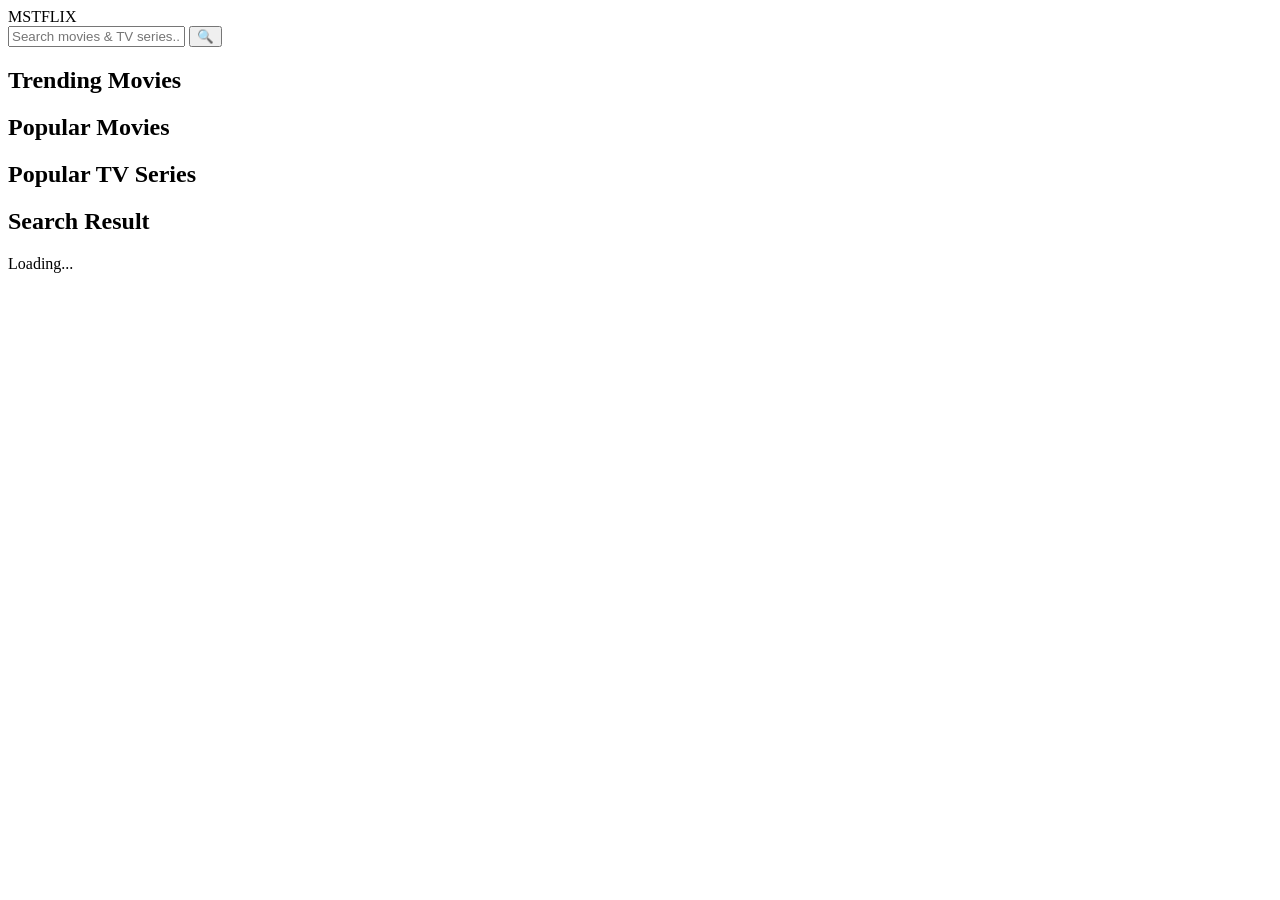
==== index.html @ 0edcbc35 "Create index test" ====
<!DOCTYPE html>

<html lang="id">

<head>

  <meta charset="UTF-8">

  <meta name="viewport" content="width=device-width, initial-scale=1.0">

  <title>MSTFLIX — Movie & TV Library</title>

  <link rel="stylesheet" href="style.css">

</head>

<body>

  <header class="header">

    <div class="logo">MST<span>FLIX</span></div>

    <div class="search-box">

      <input

        type="text"

        id="searchInput"

        placeholder="Search movies & TV series..."

      >

      <button id="searchBtn">🔍</button>

    </div>

  </header>

  <main>

    <section id="homePage">

      <div class="section">

        <div class="section-title">

          <h2>Trending Movies</h2>

        </div>

        <div id="trendingMovies" class="movie-grid"></div>

      </div>

      <div class="section">

        <div class="section-title">

          <h2>Popular Movies</h2>

        </div>

        <div id="popularMovies" class="movie-grid"></div>

      </div>

      <div class="section">

        <div class="section-title">

          <h2>Popular TV Series</h2>

        </div>

        <div id="popularTV" class="movie-grid"></div>

      </div>

    </section>

    <!-- SEARCH -->

    <section id="searchPage" class="hidden">

      <div class="section-title">

        <h2 id="searchTitle">Search Result</h2>

      </div>

      <div id="searchResults" class="movie-grid"></div>

    </section>

    <!-- DETAIL -->

    <section id="detailPage" class="hidden">

      <div id="detailContent"></div>

    </section>

  </main>

  <div id="loading" class="loading hidden">

    Loading...

  </div>

  <script src="script.js"></script>

</body>

</html>
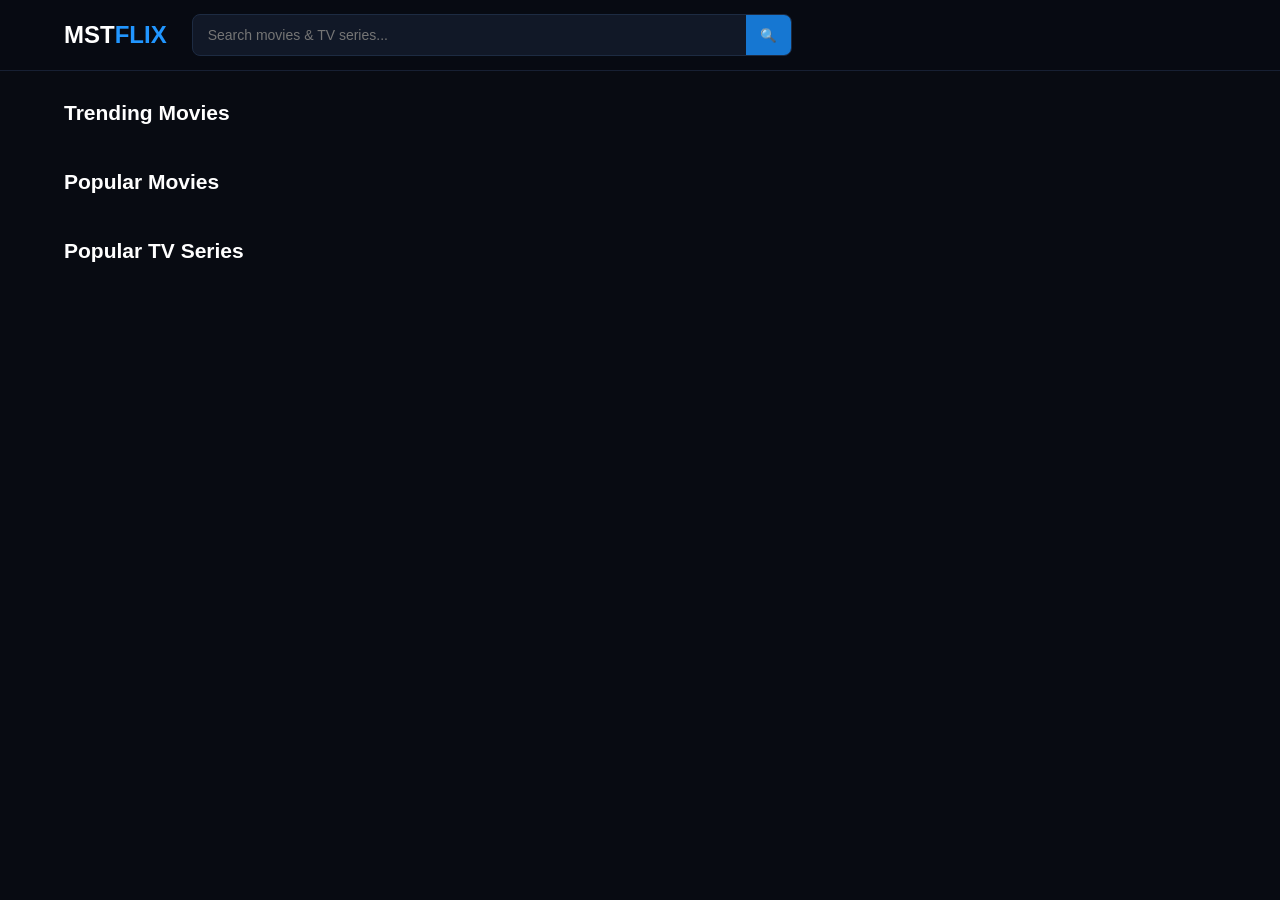
==== commit 8b680ec4: "Update index.html" ====
--- a/index.html
+++ b/index.html
@@ -82,17 +82,23 @@
 
     <!-- SEARCH -->
 
-    <section id="searchPage" class="hidden">
+ <section id="searchPage" class="hidden">
 
-      <div class="section-title">
+  <div class="search-header">
 
-        <h2 id="searchTitle">Search Result</h2>
+    <h2 id="searchTitle">Search Result</h2>
 
-      </div>
+    <button id="closeSearch" class="close-btn">
 
-      <div id="searchResults" class="movie-grid"></div>
+      ✕
 
-    </section>
+    </button>
+
+  </div>
+
+  <div id="searchResults" class="movie-grid"></div>
+
+</section>
 
     <!-- DETAIL -->
 
--- a/style.css
+++ b/style.css
@@ -0,0 +1,650 @@
+* {
+
+  box-sizing: border-box;
+
+  margin: 0;
+
+  padding: 0;
+
+}
+
+body {
+
+  background: #080b12;
+
+  color: #fff;
+
+  font-family: Arial, sans-serif;
+
+}
+
+.header {
+
+  position: sticky;
+
+  top: 0;
+
+  z-index: 100;
+
+  background: rgba(8, 11, 18, 0.96);
+
+  border-bottom: 1px solid #172033;
+
+  padding: 14px 5%;
+
+  display: flex;
+
+  align-items: center;
+
+  gap: 25px;
+
+}
+
+.logo {
+
+  font-size: 24px;
+
+  font-weight: 800;
+
+  color: #fff;
+
+  white-space: nowrap;
+
+}
+
+.logo span {
+
+  color: #2196ff;
+
+}
+
+.search-box {
+
+  flex: 1;
+
+  max-width: 600px;
+
+  display: flex;
+
+  background: #111827;
+
+  border: 1px solid #1d2b42;
+
+  border-radius: 8px;
+
+  overflow: hidden;
+
+}
+
+.search-box input {
+
+  width: 100%;
+
+  padding: 12px 15px;
+
+  border: none;
+
+  outline: none;
+
+  background: transparent;
+
+  color: white;
+
+  font-size: 14px;
+
+}
+
+.search-box button {
+
+  width: 48px;
+
+  border: none;
+
+  background: #1677d2;
+
+  color: white;
+
+  cursor: pointer;
+
+}
+
+main {
+
+  width: 90%;
+
+  max-width: 1400px;
+
+  margin: auto;
+
+}
+
+.section {
+
+  margin-top: 30px;
+
+}
+
+.section-title {
+
+  display: flex;
+
+  align-items: center;
+
+  justify-content: space-between;
+
+  margin-bottom: 15px;
+
+}
+
+.section-title h2 {
+
+  font-size: 21px;
+
+}
+
+.movie-grid {
+
+  display: grid;
+
+  grid-template-columns: repeat(6, 1fr);
+
+  gap: 18px;
+
+}
+
+.card {
+
+  cursor: pointer;
+
+  min-width: 0;
+
+}
+
+.poster-wrapper {
+
+  position: relative;
+
+  aspect-ratio: 2 / 3;
+
+  overflow: hidden;
+
+  border-radius: 9px;
+
+  background: #111827;
+
+}
+
+.poster {
+
+  width: 100%;
+
+  height: 100%;
+
+  object-fit: cover;
+
+  display: block;
+
+  transition: transform 0.25s;
+
+}
+
+.card:hover .poster {
+
+  transform: scale(1.04);
+
+}
+
+.rating {
+
+  position: absolute;
+
+  top: 8px;
+
+  right: 8px;
+
+  background: rgba(0, 0, 0, 0.8);
+
+  padding: 5px 7px;
+
+  border-radius: 5px;
+
+  font-size: 12px;
+
+}
+
+.card-title {
+
+  margin-top: 9px;
+
+  font-size: 14px;
+
+  font-weight: 600;
+
+  white-space: nowrap;
+
+  overflow: hidden;
+
+  text-overflow: ellipsis;
+
+}
+
+.card-info {
+
+  margin-top: 5px;
+
+  color: #8994a7;
+
+  font-size: 12px;
+
+}
+
+.hidden {
+
+  display: none !important;
+
+}
+
+/* DETAIL */
+
+.detail {
+
+  position: relative;
+
+  margin-top: 25px;
+
+  min-height: 500px;
+
+  overflow: hidden;
+
+  border-radius: 12px;
+
+  background: #0d121c;
+
+}
+
+.backdrop {
+
+  width: 100%;
+
+  height: 430px;
+
+  object-fit: cover;
+
+  opacity: 0.55;
+
+}
+
+.detail-overlay {
+
+  position: absolute;
+
+  inset: 0;
+
+  background: linear-gradient(
+
+    to bottom,
+
+    transparent 10%,
+
+    #0d121c 85%
+
+  );
+
+}
+
+.detail-body {
+
+  position: relative;
+
+  margin-top: -180px;
+
+  padding: 30px;
+
+  display: flex;
+
+  gap: 25px;
+
+}
+
+.detail-poster {
+
+  width: 220px;
+
+  height: 330px;
+
+  object-fit: cover;
+
+  border-radius: 9px;
+
+}
+
+.detail-info {
+
+  flex: 1;
+
+  padding-top: 80px;
+
+}
+
+.detail-title {
+
+  font-size: 34px;
+
+  margin-bottom: 10px;
+
+}
+
+.meta {
+
+  color: #aab4c4;
+
+  margin-bottom: 15px;
+
+  line-height: 1.7;
+
+}
+
+.overview {
+
+  color: #d0d5dd;
+
+  line-height: 1.7;
+
+  max-width: 800px;
+
+}
+
+.cast {
+
+  margin-top: 25px;
+
+}
+
+.cast h3,
+
+.reviews h3,
+
+.seasons h3 {
+
+  margin-bottom: 12px;
+
+}
+
+.cast-list {
+
+  display: flex;
+
+  gap: 12px;
+
+  overflow-x: auto;
+
+}
+
+.cast-card {
+
+  min-width: 100px;
+
+}
+
+.cast-card img {
+
+  width: 100px;
+
+  height: 140px;
+
+  object-fit: cover;
+
+  border-radius: 7px;
+
+}
+
+.cast-name {
+
+  font-size: 12px;
+
+  margin-top: 5px;
+
+}
+
+.review {
+
+  background: #111827;
+
+  padding: 15px;
+
+  margin-top: 10px;
+
+  border-radius: 8px;
+
+  line-height: 1.6;
+
+  color: #cbd5e1;
+
+}
+
+.seasons {
+
+  margin-top: 25px;
+
+}
+
+.season-select {
+
+  background: #111827;
+
+  border: 1px solid #26354e;
+
+  color: white;
+
+  padding: 10px;
+
+  border-radius: 6px;
+
+}
+
+.episodes {
+
+  display: grid;
+
+  grid-template-columns: repeat(4, 1fr);
+
+  gap: 10px;
+
+  margin-top: 15px;
+
+}
+
+.episode {
+
+  background: #111827;
+
+  padding: 12px;
+
+  border-radius: 7px;
+
+}
+
+.loading {
+
+  position: fixed;
+
+  inset: 0;
+
+  display: flex;
+
+  align-items: center;
+
+  justify-content: center;
+
+  background: rgba(0,0,0,.7);
+
+  z-index: 999;
+
+}
+
+/* TABLET */
+
+@media (max-width: 900px) {
+
+  .movie-grid {
+
+    grid-template-columns: repeat(4, 1fr);
+
+  }
+
+  .episodes {
+
+    grid-template-columns: repeat(2, 1fr);
+
+  }
+
+}
+
+/* HP */
+
+@media (max-width: 600px) {
+
+  .header {
+
+    flex-direction: column;
+
+    align-items: stretch;
+
+    gap: 12px;
+
+    padding: 12px 4%;
+
+  }
+
+  .logo {
+
+    text-align: center;
+
+    font-size: 22px;
+
+  }
+
+  .search-box {
+
+    max-width: none;
+
+  }
+
+  main {
+
+    width: 92%;
+
+  }
+
+  .movie-grid {
+
+    grid-template-columns: repeat(2, 1fr);
+
+    gap: 14px 10px;
+
+  }
+
+  .section {
+
+    margin-top: 25px;
+
+  }
+
+  .section-title h2 {
+
+    font-size: 18px;
+
+  }
+
+  .card-title {
+
+    font-size: 13px;
+
+  }
+
+  .card-info {
+
+    font-size: 11px;
+
+  }
+
+  .detail-body {
+
+    margin-top: -100px;
+
+    padding: 15px;
+
+    flex-direction: column;
+
+  }
+
+  .detail-poster {
+
+    width: 150px;
+
+    height: 225px;
+
+  }
+
+  .detail-info {
+
+    padding-top: 0;
+
+  }
+
+  .detail-title {
+
+    font-size: 25px;
+
+  }
+
+  .backdrop {
+
+    height: 300px;
+
+  }
+
+  .episodes {
+
+    grid-template-columns: 1fr;
+
+  }
+
+}
+.download-box {
+
+  margin-top: 20px;
+
+}
+
+.download-btn {
+
+  display: inline-flex;
+
+  align-items: center;
+
+  justify-content: center;
+
+  padding: 12px 22px;
+
+  background: #1677d2;
+
+  color: white;
+
+  text-decoration: none;
+
+  border-radius: 7px;
+
+  font-weight: 600;
+
+  font-size: 14px;
+
+  transition: 0.2s;
+
+}
+
+.download-btn:hover {
+
+  background: #2196ff;
+
+}
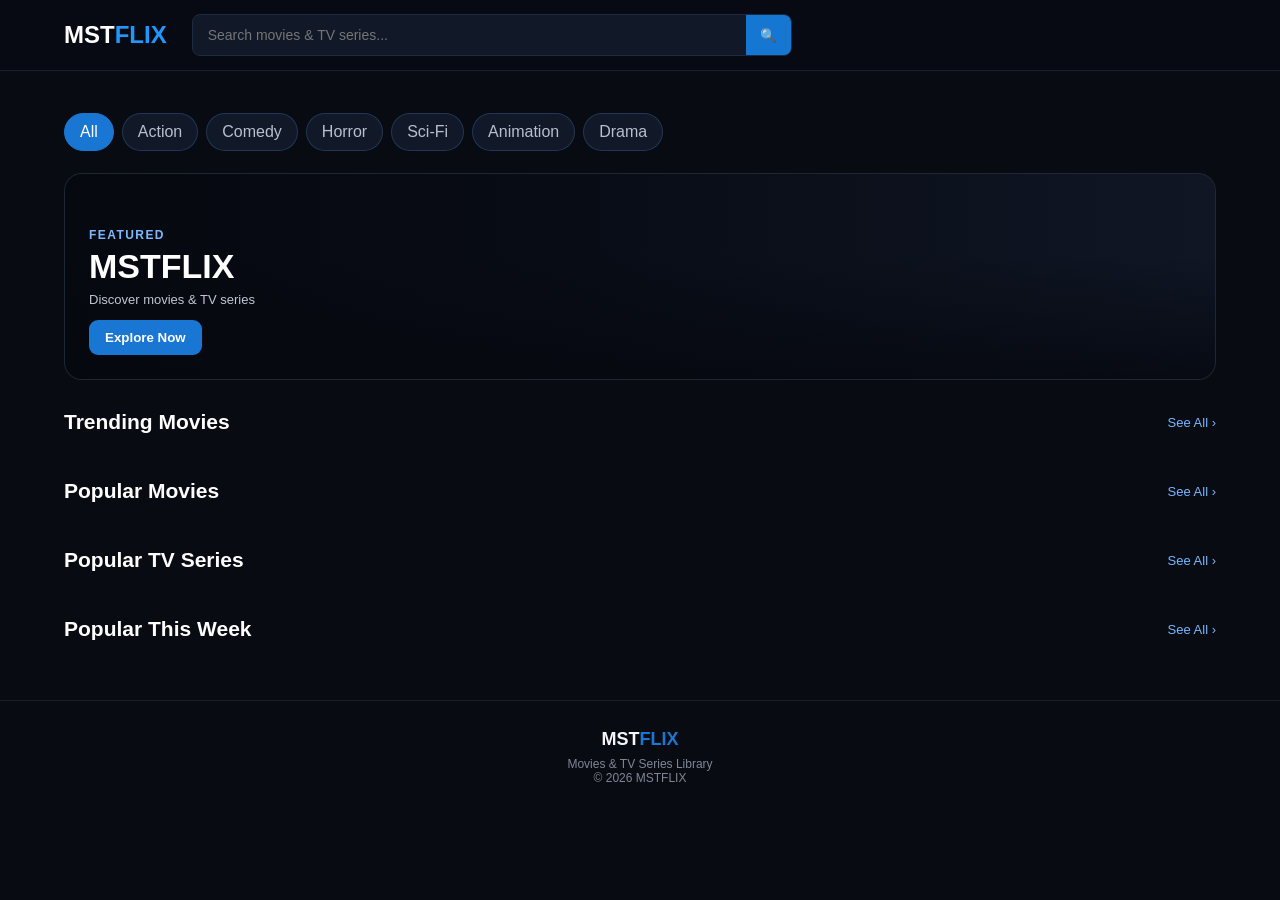
==== commit 562ccbe3: "Update index.html" ====
--- a/index.html
+++ b/index.html
@@ -12,6 +12,163 @@
 
   <link rel="stylesheet" href="style.css">
 
+
+  <style id="mstflix-launch-ui">
+    /* Launch UI additions — existing style.css remains the primary stylesheet */
+    .genre-bar {
+      display: flex;
+      gap: 8px;
+      overflow-x: auto;
+      padding: 14px 0 4px;
+      scrollbar-width: none;
+    }
+    .genre-bar::-webkit-scrollbar { display: none; }
+    .genre-chip {
+      flex: 0 0 auto;
+      border: 1px solid rgba(70, 140, 220, .28);
+      background: #111827;
+      color: #b8c0ce;
+      border-radius: 999px;
+      padding: 9px 15px;
+      font: inherit;
+      cursor: pointer;
+      white-space: nowrap;
+    }
+    .genre-chip.active {
+      background: #1976d2;
+      color: #fff;
+      border-color: #1976d2;
+    }
+
+    .featured-section { margin-top: 18px; }
+    .featured-card {
+      position: relative;
+      min-height: 205px;
+      border-radius: 18px;
+      overflow: hidden;
+      background: #111827;
+      border: 1px solid rgba(255,255,255,.06);
+    }
+    .featured-backdrop {
+      position: absolute;
+      inset: 0;
+      background:
+        linear-gradient(90deg, rgba(5,8,15,.98) 0%, rgba(5,8,15,.76) 42%, rgba(5,8,15,.12) 100%),
+        linear-gradient(0deg, rgba(5,8,15,.82), transparent 60%);
+      background-size: cover;
+      background-position: center;
+    }
+    .featured-content {
+      position: relative;
+      z-index: 1;
+      min-height: 205px;
+      padding: 24px;
+      display: flex;
+      flex-direction: column;
+      justify-content: flex-end;
+      max-width: 72%;
+    }
+    .featured-kicker {
+      color: #7db9ff;
+      font-size: 12px;
+      font-weight: 700;
+      letter-spacing: .12em;
+      text-transform: uppercase;
+      margin-bottom: 7px;
+    }
+    .featured-title {
+      margin: 0 0 7px;
+      font-size: clamp(22px, 6vw, 34px);
+      line-height: 1.05;
+    }
+    .featured-meta {
+      color: #c0c7d2;
+      font-size: 13px;
+      margin-bottom: 13px;
+    }
+    .featured-btn {
+      width: fit-content;
+      border: 0;
+      border-radius: 9px;
+      padding: 10px 16px;
+      background: #1976d2;
+      color: #fff;
+      font-weight: 700;
+      cursor: pointer;
+    }
+
+    .section-title { align-items: center; }
+    .section-title .see-all {
+      color: #78b7ff;
+      font-size: 13px;
+      text-decoration: none;
+      white-space: nowrap;
+    }
+
+    .launch-section { margin-top: 28px; }
+    .empty-state {
+      text-align: center;
+      color: #929aaa;
+      padding: 28px 12px;
+    }
+
+    .bottom-nav {
+      display: none;
+    }
+
+    .site-footer {
+      margin: 44px -0px 76px;
+      padding: 28px 0 0;
+      border-top: 1px solid rgba(255,255,255,.08);
+      text-align: center;
+      color: #7f8795;
+      font-size: 12px;
+    }
+    .site-footer .footer-logo {
+      color: #f4f6f8;
+      font-size: 18px;
+      font-weight: 800;
+      margin-bottom: 7px;
+    }
+    .site-footer .footer-logo span { color: #1976d2; }
+
+    @media (max-width: 700px) {
+      .featured-content { max-width: 88%; padding: 20px; }
+      .featured-card, .featured-content { min-height: 190px; }
+      .bottom-nav {
+        position: fixed;
+        z-index: 50;
+        display: grid;
+        grid-template-columns: repeat(4, 1fr);
+        left: 12px;
+        right: 12px;
+        bottom: 10px;
+        padding: 7px;
+        border: 1px solid rgba(255,255,255,.08);
+        border-radius: 16px;
+        background: rgba(10,14,23,.94);
+        backdrop-filter: blur(14px);
+        box-shadow: 0 8px 30px rgba(0,0,0,.35);
+      }
+      .bottom-nav button {
+        border: 0;
+        background: transparent;
+        color: #8e97a8;
+        padding: 8px 4px;
+        font: inherit;
+        font-size: 11px;
+        cursor: pointer;
+      }
+      .bottom-nav button.active { color: #fff; }
+      .bottom-nav .nav-icon {
+        display: block;
+        font-size: 17px;
+        line-height: 1;
+        margin-bottom: 3px;
+      }
+    }
+  </style>
+
 </head>
 
 <body>
@@ -42,11 +199,36 @@
 
     <section id="homePage">
 
+      <section class="launch-section" aria-label="Genres">
+        <div class="genre-bar" id="genreBar">
+          <button class="genre-chip active" data-genre="all">All</button>
+          <button class="genre-chip" data-genre="action">Action</button>
+          <button class="genre-chip" data-genre="comedy">Comedy</button>
+          <button class="genre-chip" data-genre="horror">Horror</button>
+          <button class="genre-chip" data-genre="scifi">Sci-Fi</button>
+          <button class="genre-chip" data-genre="animation">Animation</button>
+          <button class="genre-chip" data-genre="drama">Drama</button>
+        </div>
+      </section>
+
+      <section class="featured-section" aria-label="Featured">
+        <div class="featured-card" id="featuredCard">
+          <div class="featured-backdrop" id="featuredBackdrop"></div>
+          <div class="featured-content">
+            <div class="featured-kicker">Featured</div>
+            <h1 class="featured-title" id="featuredTitle">MSTFLIX</h1>
+            <div class="featured-meta" id="featuredMeta">Discover movies & TV series</div>
+            <button class="featured-btn" id="featuredBtn" type="button">Explore Now</button>
+          </div>
+        </div>
+      </section>
+
+
       <div class="section">
 
         <div class="section-title">
 
-          <h2>Trending Movies</h2>
+          <h2>Trending Movies</h2><a href="#" class="see-all" data-see-all="trendingMovies">See All ›</a>
 
         </div>
 
@@ -58,7 +240,7 @@
 
         <div class="section-title">
 
-          <h2>Popular Movies</h2>
+          <h2>Popular Movies</h2><a href="#" class="see-all" data-see-all="popularMovies">See All ›</a>
 
         </div>
 
@@ -70,7 +252,7 @@
 
         <div class="section-title">
 
-          <h2>Popular TV Series</h2>
+          <h2>Popular TV Series</h2><a href="#" class="see-all" data-see-all="popularTV">See All ›</a>
 
         </div>
 
@@ -78,6 +260,15 @@
 
       </div>
 
+
+      <div class="section">
+        <div class="section-title">
+          <h2>Popular This Week</h2>
+          <a href="#" class="see-all" data-see-all="popularWeek">See All ›</a>
+        </div>
+        <div id="popularWeek" class="movie-grid"></div>
+      </div>
+
     </section>
 
     <!-- SEARCH -->
@@ -110,6 +301,28 @@
 
   </main>
 
+
+  <footer class="site-footer">
+    <div class="footer-logo">MST<span>FLIX</span></div>
+    <div>Movies & TV Series Library</div>
+    <div>© 2026 MSTFLIX</div>
+  </footer>
+
+  <nav class="bottom-nav" aria-label="Mobile navigation">
+    <button class="active" type="button" data-nav="home">
+      <span class="nav-icon">⌂</span>Home
+    </button>
+    <button type="button" data-nav="movies">
+      <span class="nav-icon">▣</span>Movies
+    </button>
+    <button type="button" data-nav="tv">
+      <span class="nav-icon">▤</span>TV Series
+    </button>
+    <button type="button" data-nav="search">
+      <span class="nav-icon">⌕</span>Search
+    </button>
+  </nav>
+
   <div id="loading" class="loading hidden">
 
     Loading...
@@ -118,6 +331,61 @@
 
   <script src="script.js"></script>
 
+
+  <script>
+    // MSTFLIX launch UI — safe progressive enhancement around the existing script.js.
+    document.addEventListener('DOMContentLoaded', () => {
+      const searchInput = document.getElementById('searchInput');
+      const searchBtn = document.getElementById('searchBtn');
+      const searchPage = document.getElementById('searchPage');
+      const homePage = document.getElementById('homePage');
+
+      document.querySelectorAll('.genre-chip').forEach(btn => {
+        btn.addEventListener('click', () => {
+          document.querySelectorAll('.genre-chip').forEach(b => b.classList.remove('active'));
+          btn.classList.add('active');
+          // Genre filtering is intentionally left to script.js/API logic.
+          // This UI state is ready for wiring to the existing TMDB request layer.
+        });
+      });
+
+      document.querySelectorAll('[data-see-all]').forEach(link => {
+        link.addEventListener('click', (e) => {
+          e.preventDefault();
+          const target = document.getElementById(link.dataset.seeAll);
+          if (target) target.scrollIntoView({ behavior: 'smooth', block: 'start' });
+        });
+      });
+
+      document.querySelectorAll('[data-nav]').forEach(btn => {
+        btn.addEventListener('click', () => {
+          document.querySelectorAll('[data-nav]').forEach(b => b.classList.remove('active'));
+          btn.classList.add('active');
+
+          if (btn.dataset.nav === 'home') {
+            homePage?.classList.remove('hidden');
+            searchPage?.classList.add('hidden');
+            window.scrollTo({ top: 0, behavior: 'smooth' });
+          }
+
+          if (btn.dataset.nav === 'search') {
+            searchInput?.focus();
+            searchPage?.classList.remove('hidden');
+            homePage?.classList.add('hidden');
+          }
+
+          if (btn.dataset.nav === 'movies') {
+            document.getElementById('trendingMovies')?.scrollIntoView({ behavior: 'smooth' });
+          }
+
+          if (btn.dataset.nav === 'tv') {
+            document.getElementById('popularTV')?.scrollIntoView({ behavior: 'smooth' });
+          }
+        });
+      });
+    });
+  </script>
+
 </body>
 
 </html>
--- a/style.css
+++ b/style.css
@@ -648,3 +648,42 @@
   background: #2196ff;
 
 }
+.search-header {
+
+  display: flex;
+
+  align-items: center;
+
+  justify-content: space-between;
+
+  margin-top: 30px;
+
+  margin-bottom: 20px;
+
+}
+
+.close-btn {
+
+  width: 42px;
+
+  height: 42px;
+
+  border: 1px solid #26354e;
+
+  border-radius: 8px;
+
+  background: #111827;
+
+  color: white;
+
+  font-size: 20px;
+
+  cursor: pointer;
+
+}
+
+.close-btn:hover {
+
+  background: #1677d2;
+
+}
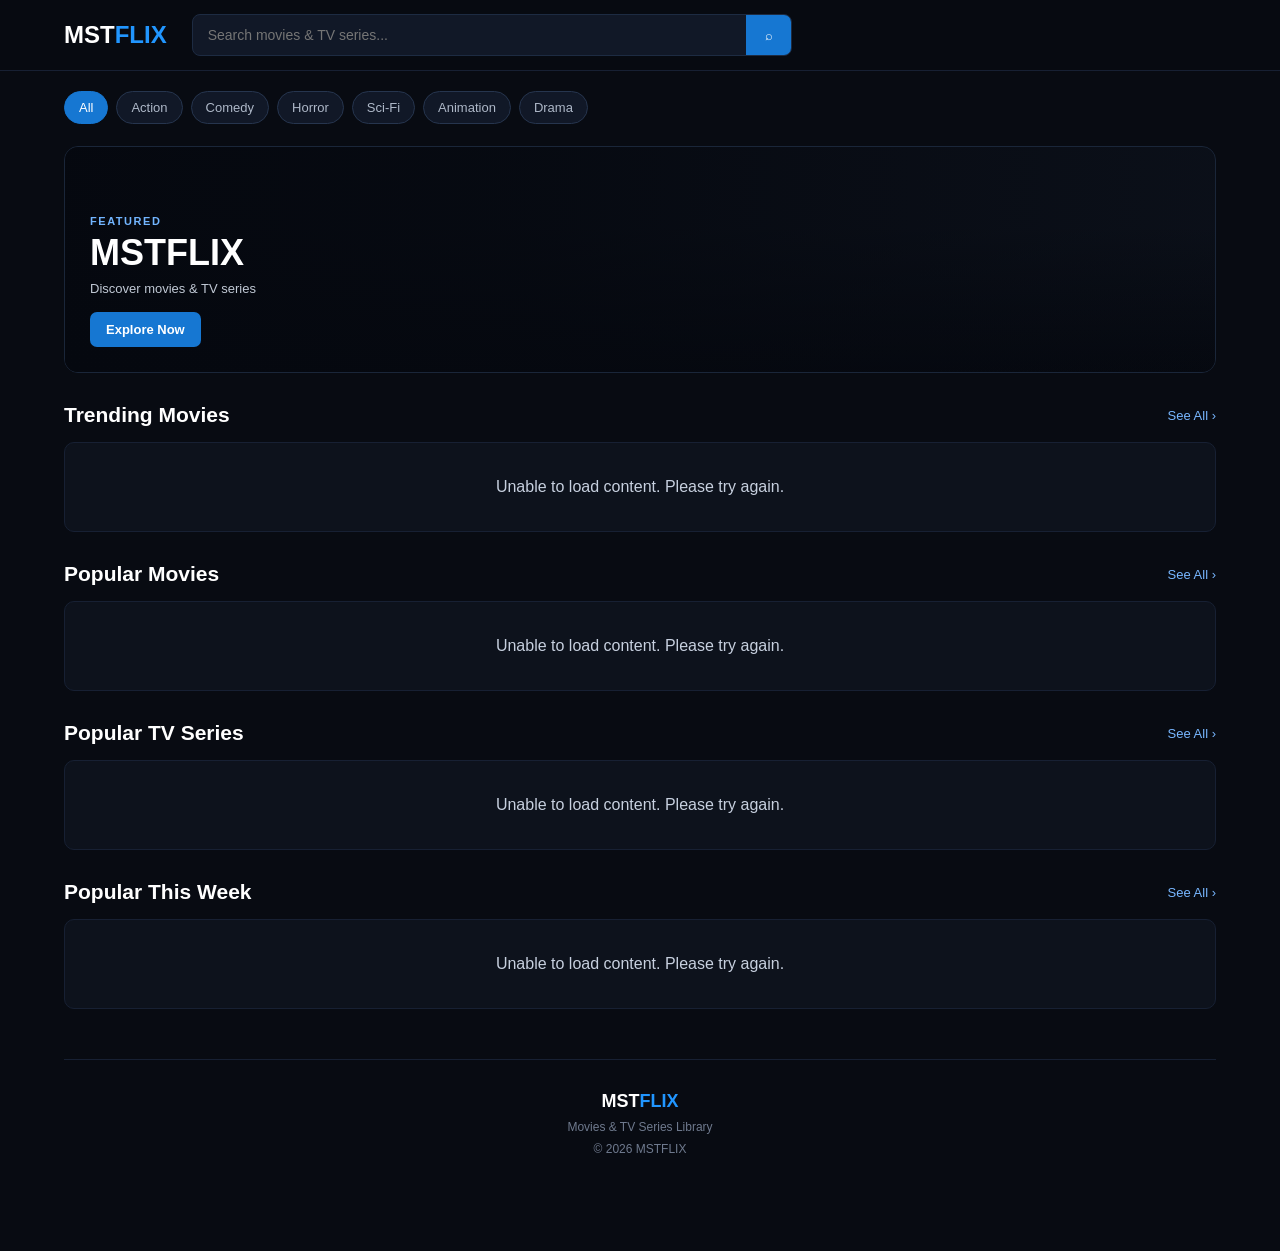
==== commit fbc1ecc4: "Add files via upload" ====
--- a/index.html
+++ b/index.html
@@ -1,216 +1,48 @@
 <!DOCTYPE html>
-
 <html lang="id">
-
 <head>
-
   <meta charset="UTF-8">
-
   <meta name="viewport" content="width=device-width, initial-scale=1.0">
-
+  <meta name="theme-color" content="#080b12">
+  <meta name="description" content="MSTFLIX — Movie & TV Library">
   <title>MSTFLIX — Movie & TV Library</title>
-
   <link rel="stylesheet" href="style.css">
-
-
-  <style id="mstflix-launch-ui">
-    /* Launch UI additions — existing style.css remains the primary stylesheet */
-    .genre-bar {
-      display: flex;
-      gap: 8px;
-      overflow-x: auto;
-      padding: 14px 0 4px;
-      scrollbar-width: none;
-    }
-    .genre-bar::-webkit-scrollbar { display: none; }
-    .genre-chip {
-      flex: 0 0 auto;
-      border: 1px solid rgba(70, 140, 220, .28);
-      background: #111827;
-      color: #b8c0ce;
-      border-radius: 999px;
-      padding: 9px 15px;
-      font: inherit;
-      cursor: pointer;
-      white-space: nowrap;
-    }
-    .genre-chip.active {
-      background: #1976d2;
-      color: #fff;
-      border-color: #1976d2;
-    }
-
-    .featured-section { margin-top: 18px; }
-    .featured-card {
-      position: relative;
-      min-height: 205px;
-      border-radius: 18px;
-      overflow: hidden;
-      background: #111827;
-      border: 1px solid rgba(255,255,255,.06);
-    }
-    .featured-backdrop {
-      position: absolute;
-      inset: 0;
-      background:
-        linear-gradient(90deg, rgba(5,8,15,.98) 0%, rgba(5,8,15,.76) 42%, rgba(5,8,15,.12) 100%),
-        linear-gradient(0deg, rgba(5,8,15,.82), transparent 60%);
-      background-size: cover;
-      background-position: center;
-    }
-    .featured-content {
-      position: relative;
-      z-index: 1;
-      min-height: 205px;
-      padding: 24px;
-      display: flex;
-      flex-direction: column;
-      justify-content: flex-end;
-      max-width: 72%;
-    }
-    .featured-kicker {
-      color: #7db9ff;
-      font-size: 12px;
-      font-weight: 700;
-      letter-spacing: .12em;
-      text-transform: uppercase;
-      margin-bottom: 7px;
-    }
-    .featured-title {
-      margin: 0 0 7px;
-      font-size: clamp(22px, 6vw, 34px);
-      line-height: 1.05;
-    }
-    .featured-meta {
-      color: #c0c7d2;
-      font-size: 13px;
-      margin-bottom: 13px;
-    }
-    .featured-btn {
-      width: fit-content;
-      border: 0;
-      border-radius: 9px;
-      padding: 10px 16px;
-      background: #1976d2;
-      color: #fff;
-      font-weight: 700;
-      cursor: pointer;
-    }
-
-    .section-title { align-items: center; }
-    .section-title .see-all {
-      color: #78b7ff;
-      font-size: 13px;
-      text-decoration: none;
-      white-space: nowrap;
-    }
-
-    .launch-section { margin-top: 28px; }
-    .empty-state {
-      text-align: center;
-      color: #929aaa;
-      padding: 28px 12px;
-    }
-
-    .bottom-nav {
-      display: none;
-    }
-
-    .site-footer {
-      margin: 44px -0px 76px;
-      padding: 28px 0 0;
-      border-top: 1px solid rgba(255,255,255,.08);
-      text-align: center;
-      color: #7f8795;
-      font-size: 12px;
-    }
-    .site-footer .footer-logo {
-      color: #f4f6f8;
-      font-size: 18px;
-      font-weight: 800;
-      margin-bottom: 7px;
-    }
-    .site-footer .footer-logo span { color: #1976d2; }
-
-    @media (max-width: 700px) {
-      .featured-content { max-width: 88%; padding: 20px; }
-      .featured-card, .featured-content { min-height: 190px; }
-      .bottom-nav {
-        position: fixed;
-        z-index: 50;
-        display: grid;
-        grid-template-columns: repeat(4, 1fr);
-        left: 12px;
-        right: 12px;
-        bottom: 10px;
-        padding: 7px;
-        border: 1px solid rgba(255,255,255,.08);
-        border-radius: 16px;
-        background: rgba(10,14,23,.94);
-        backdrop-filter: blur(14px);
-        box-shadow: 0 8px 30px rgba(0,0,0,.35);
-      }
-      .bottom-nav button {
-        border: 0;
-        background: transparent;
-        color: #8e97a8;
-        padding: 8px 4px;
-        font: inherit;
-        font-size: 11px;
-        cursor: pointer;
-      }
-      .bottom-nav button.active { color: #fff; }
-      .bottom-nav .nav-icon {
-        display: block;
-        font-size: 17px;
-        line-height: 1;
-        margin-bottom: 3px;
-      }
-    }
-  </style>
-
 </head>
 
 <body>
-
   <header class="header">
-
     <div class="logo">MST<span>FLIX</span></div>
 
     <div class="search-box">
-
       <input
-
         type="text"
-
         id="searchInput"
-
         placeholder="Search movies & TV series..."
-
+        autocomplete="off"
+        aria-label="Search movies and TV series"
       >
-
-      <button id="searchBtn">🔍</button>
-
+      <button id="searchBtn" type="button" aria-label="Search">⌕</button>
     </div>
-
   </header>
 
   <main>
-
+    <!-- HOME -->
     <section id="homePage">
 
-      <section class="launch-section" aria-label="Genres">
+      <!-- GENRES -->
+      <section class="genre-section" aria-label="Browse by genre">
         <div class="genre-bar" id="genreBar">
-          <button class="genre-chip active" data-genre="all">All</button>
-          <button class="genre-chip" data-genre="action">Action</button>
-          <button class="genre-chip" data-genre="comedy">Comedy</button>
-          <button class="genre-chip" data-genre="horror">Horror</button>
-          <button class="genre-chip" data-genre="scifi">Sci-Fi</button>
-          <button class="genre-chip" data-genre="animation">Animation</button>
-          <button class="genre-chip" data-genre="drama">Drama</button>
+          <button class="genre-chip active" type="button" data-genre="all">All</button>
+          <button class="genre-chip" type="button" data-genre="action">Action</button>
+          <button class="genre-chip" type="button" data-genre="comedy">Comedy</button>
+          <button class="genre-chip" type="button" data-genre="horror">Horror</button>
+          <button class="genre-chip" type="button" data-genre="scifi">Sci-Fi</button>
+          <button class="genre-chip" type="button" data-genre="animation">Animation</button>
+          <button class="genre-chip" type="button" data-genre="drama">Drama</button>
         </div>
       </section>
 
+      <!-- FEATURED -->
       <section class="featured-section" aria-label="Featured">
         <div class="featured-card" id="featuredCard">
           <div class="featured-backdrop" id="featuredBackdrop"></div>
@@ -223,48 +55,38 @@
         </div>
       </section>
 
-
+      <!-- TRENDING -->
       <div class="section">
-
         <div class="section-title">
-
-          <h2>Trending Movies</h2><a href="#" class="see-all" data-see-all="trendingMovies">See All ›</a>
-
+          <h2>Trending Movies</h2>
+          <button class="see-all" type="button" data-see-all="trendingMovies">See All ›</button>
         </div>
-
         <div id="trendingMovies" class="movie-grid"></div>
-
       </div>
 
+      <!-- POPULAR MOVIES -->
       <div class="section">
-
         <div class="section-title">
-
-          <h2>Popular Movies</h2><a href="#" class="see-all" data-see-all="popularMovies">See All ›</a>
-
+          <h2>Popular Movies</h2>
+          <button class="see-all" type="button" data-see-all="popularMovies">See All ›</button>
         </div>
-
         <div id="popularMovies" class="movie-grid"></div>
-
       </div>
 
+      <!-- POPULAR TV -->
       <div class="section">
-
         <div class="section-title">
-
-          <h2>Popular TV Series</h2><a href="#" class="see-all" data-see-all="popularTV">See All ›</a>
-
+          <h2>Popular TV Series</h2>
+          <button class="see-all" type="button" data-see-all="popularTV">See All ›</button>
         </div>
-
         <div id="popularTV" class="movie-grid"></div>
-
       </div>
 
-
+      <!-- POPULAR THIS WEEK -->
       <div class="section">
         <div class="section-title">
           <h2>Popular This Week</h2>
-          <a href="#" class="see-all" data-see-all="popularWeek">See All ›</a>
+          <button class="see-all" type="button" data-see-all="popularWeek">See All ›</button>
         </div>
         <div id="popularWeek" class="movie-grid"></div>
       </div>
@@ -272,35 +94,19 @@
     </section>
 
     <!-- SEARCH -->
-
- <section id="searchPage" class="hidden">
-
-  <div class="search-header">
-
-    <h2 id="searchTitle">Search Result</h2>
-
-    <button id="closeSearch" class="close-btn">
-
-      ✕
-
-    </button>
-
-  </div>
-
-  <div id="searchResults" class="movie-grid"></div>
-
-</section>
+    <section id="searchPage" class="hidden">
+      <div class="search-header">
+        <h2 id="searchTitle">Search Result</h2>
+        <button id="closeSearch" class="close-btn" type="button" aria-label="Close search">✕</button>
+      </div>
+      <div id="searchResults" class="movie-grid"></div>
+    </section>
 
     <!-- DETAIL -->
-
     <section id="detailPage" class="hidden">
-
       <div id="detailContent"></div>
-
     </section>
-
   </main>
-
 
   <footer class="site-footer">
     <div class="footer-logo">MST<span>FLIX</span></div>
@@ -308,84 +114,33 @@
     <div>© 2026 MSTFLIX</div>
   </footer>
 
+  <!-- MOBILE NAV -->
   <nav class="bottom-nav" aria-label="Mobile navigation">
     <button class="active" type="button" data-nav="home">
-      <span class="nav-icon">⌂</span>Home
+      <span class="nav-icon">⌂</span>
+      <span>Home</span>
     </button>
     <button type="button" data-nav="movies">
-      <span class="nav-icon">▣</span>Movies
+      <span class="nav-icon">▣</span>
+      <span>Movies</span>
     </button>
     <button type="button" data-nav="tv">
-      <span class="nav-icon">▤</span>TV Series
+      <span class="nav-icon">▤</span>
+      <span>TV Series</span>
     </button>
     <button type="button" data-nav="search">
-      <span class="nav-icon">⌕</span>Search
+      <span class="nav-icon">⌕</span>
+      <span>Search</span>
     </button>
   </nav>
 
   <div id="loading" class="loading hidden">
-
-    Loading...
-
+    <div class="loading-box">
+      <div class="spinner"></div>
+      <span>Loading...</span>
+    </div>
   </div>
 
   <script src="script.js"></script>
-
-
-  <script>
-    // MSTFLIX launch UI — safe progressive enhancement around the existing script.js.
-    document.addEventListener('DOMContentLoaded', () => {
-      const searchInput = document.getElementById('searchInput');
-      const searchBtn = document.getElementById('searchBtn');
-      const searchPage = document.getElementById('searchPage');
-      const homePage = document.getElementById('homePage');
-
-      document.querySelectorAll('.genre-chip').forEach(btn => {
-        btn.addEventListener('click', () => {
-          document.querySelectorAll('.genre-chip').forEach(b => b.classList.remove('active'));
-          btn.classList.add('active');
-          // Genre filtering is intentionally left to script.js/API logic.
-          // This UI state is ready for wiring to the existing TMDB request layer.
-        });
-      });
-
-      document.querySelectorAll('[data-see-all]').forEach(link => {
-        link.addEventListener('click', (e) => {
-          e.preventDefault();
-          const target = document.getElementById(link.dataset.seeAll);
-          if (target) target.scrollIntoView({ behavior: 'smooth', block: 'start' });
-        });
-      });
-
-      document.querySelectorAll('[data-nav]').forEach(btn => {
-        btn.addEventListener('click', () => {
-          document.querySelectorAll('[data-nav]').forEach(b => b.classList.remove('active'));
-          btn.classList.add('active');
-
-          if (btn.dataset.nav === 'home') {
-            homePage?.classList.remove('hidden');
-            searchPage?.classList.add('hidden');
-            window.scrollTo({ top: 0, behavior: 'smooth' });
-          }
-
-          if (btn.dataset.nav === 'search') {
-            searchInput?.focus();
-            searchPage?.classList.remove('hidden');
-            homePage?.classList.add('hidden');
-          }
-
-          if (btn.dataset.nav === 'movies') {
-            document.getElementById('trendingMovies')?.scrollIntoView({ behavior: 'smooth' });
-          }
-
-          if (btn.dataset.nav === 'tv') {
-            document.getElementById('popularTV')?.scrollIntoView({ behavior: 'smooth' });
-          }
-        });
-      });
-    });
-  </script>
-
 </body>
-
 </html>
--- a/style.css
+++ b/style.css
@@ -687,3 +687,277 @@
   background: #1677d2;
 
 }
+
+/* =========================================================
+   MSTFLIX — LAUNCH UI
+   ========================================================= */
+
+button {
+  font-family: inherit;
+}
+
+.genre-section {
+  margin-top: 18px;
+}
+
+.genre-bar {
+  display: flex;
+  gap: 8px;
+  overflow-x: auto;
+  padding: 2px 0 4px;
+  scrollbar-width: none;
+}
+
+.genre-bar::-webkit-scrollbar {
+  display: none;
+}
+
+.genre-chip {
+  flex: 0 0 auto;
+  border: 1px solid #26354e;
+  background: #111827;
+  color: #aeb8c8;
+  border-radius: 999px;
+  padding: 8px 14px;
+  font-size: 13px;
+  cursor: pointer;
+  white-space: nowrap;
+  transition: .2s ease;
+}
+
+.genre-chip:hover {
+  border-color: #1677d2;
+  color: #fff;
+}
+
+.genre-chip.active {
+  background: #1677d2;
+  border-color: #1677d2;
+  color: #fff;
+}
+
+.featured-section {
+  margin-top: 18px;
+}
+
+.featured-card {
+  position: relative;
+  min-height: 225px;
+  overflow: hidden;
+  border: 1px solid #1a2639;
+  border-radius: 14px;
+  background: #0d121c;
+  cursor: pointer;
+}
+
+.featured-backdrop {
+  position: absolute;
+  inset: 0;
+  background-position: center;
+  background-size: cover;
+  background-repeat: no-repeat;
+}
+
+.featured-backdrop::after {
+  content: "";
+  position: absolute;
+  inset: 0;
+  background:
+    linear-gradient(90deg, rgba(5,8,15,.98) 0%, rgba(5,8,15,.82) 40%, rgba(5,8,15,.25) 100%),
+    linear-gradient(0deg, rgba(5,8,15,.88), transparent 65%);
+}
+
+.featured-content {
+  position: relative;
+  z-index: 1;
+  min-height: 225px;
+  max-width: 68%;
+  padding: 25px;
+  display: flex;
+  flex-direction: column;
+  justify-content: flex-end;
+}
+
+.featured-kicker {
+  color: #72b5ff;
+  font-size: 11px;
+  font-weight: 800;
+  letter-spacing: .14em;
+  text-transform: uppercase;
+  margin-bottom: 7px;
+}
+
+.featured-title {
+  margin: 0 0 7px;
+  font-size: clamp(23px, 5vw, 36px);
+  line-height: 1.05;
+}
+
+.featured-meta {
+  color: #c1c9d5;
+  font-size: 13px;
+  line-height: 1.5;
+  margin-bottom: 14px;
+}
+
+.featured-btn {
+  width: fit-content;
+  padding: 10px 16px;
+  border: 0;
+  border-radius: 7px;
+  background: #1677d2;
+  color: #fff;
+  font-size: 13px;
+  font-weight: 700;
+  cursor: pointer;
+}
+
+.featured-btn:hover {
+  background: #2196ff;
+}
+
+.section-title .see-all {
+  border: 0;
+  background: transparent;
+  color: #78b7ff;
+  font-size: 13px;
+  cursor: pointer;
+  padding: 4px 0;
+}
+
+.section-title .see-all:hover {
+  color: #fff;
+}
+
+.loading-box {
+  display: flex;
+  align-items: center;
+  gap: 10px;
+  padding: 14px 18px;
+  border-radius: 10px;
+  background: #111827;
+  border: 1px solid #26354e;
+  color: #fff;
+}
+
+.spinner {
+  width: 18px;
+  height: 18px;
+  border: 2px solid #35445d;
+  border-top-color: #2196ff;
+  border-radius: 50%;
+  animation: mstflix-spin .7s linear infinite;
+}
+
+@keyframes mstflix-spin {
+  to { transform: rotate(360deg); }
+}
+
+.empty-state {
+  grid-column: 1 / -1;
+  padding: 35px 15px;
+  text-align: center;
+  color: #8994a7;
+  background: #0d121c;
+  border: 1px solid #172033;
+  border-radius: 10px;
+}
+
+.error-state {
+  color: #c7d0df;
+}
+
+.site-footer {
+  width: 90%;
+  max-width: 1400px;
+  margin: 50px auto 90px;
+  padding-top: 25px;
+  border-top: 1px solid #172033;
+  text-align: center;
+  color: #6f7a8e;
+  font-size: 12px;
+  line-height: 1.8;
+}
+
+.footer-logo {
+  color: #fff;
+  font-size: 18px;
+  font-weight: 800;
+}
+
+.footer-logo span {
+  color: #2196ff;
+}
+
+.bottom-nav {
+  display: none;
+}
+
+@media (max-width: 900px) {
+  .featured-content {
+    max-width: 78%;
+  }
+}
+
+@media (max-width: 600px) {
+  .featured-card,
+  .featured-content {
+    min-height: 190px;
+  }
+
+  .featured-content {
+    max-width: 90%;
+    padding: 20px;
+  }
+
+  .featured-title {
+    font-size: 25px;
+  }
+
+  .featured-meta {
+    font-size: 12px;
+  }
+
+  .bottom-nav {
+    position: fixed;
+    z-index: 200;
+    left: 10px;
+    right: 10px;
+    bottom: 10px;
+    display: grid;
+    grid-template-columns: repeat(4, 1fr);
+    padding: 6px;
+    border: 1px solid #26354e;
+    border-radius: 15px;
+    background: rgba(10, 14, 23, .95);
+    backdrop-filter: blur(12px);
+    box-shadow: 0 10px 30px rgba(0,0,0,.4);
+  }
+
+  .bottom-nav button {
+    border: 0;
+    background: transparent;
+    color: #7f8a9d;
+    padding: 7px 3px;
+    font-size: 10px;
+    cursor: pointer;
+  }
+
+  .bottom-nav button.active {
+    color: #fff;
+  }
+
+  .nav-icon {
+    display: block;
+    margin-bottom: 3px;
+    font-size: 17px;
+    line-height: 1;
+  }
+
+  .site-footer {
+    margin-bottom: 105px;
+  }
+}
+
+
+.genre-hidden { display: none !important; }
